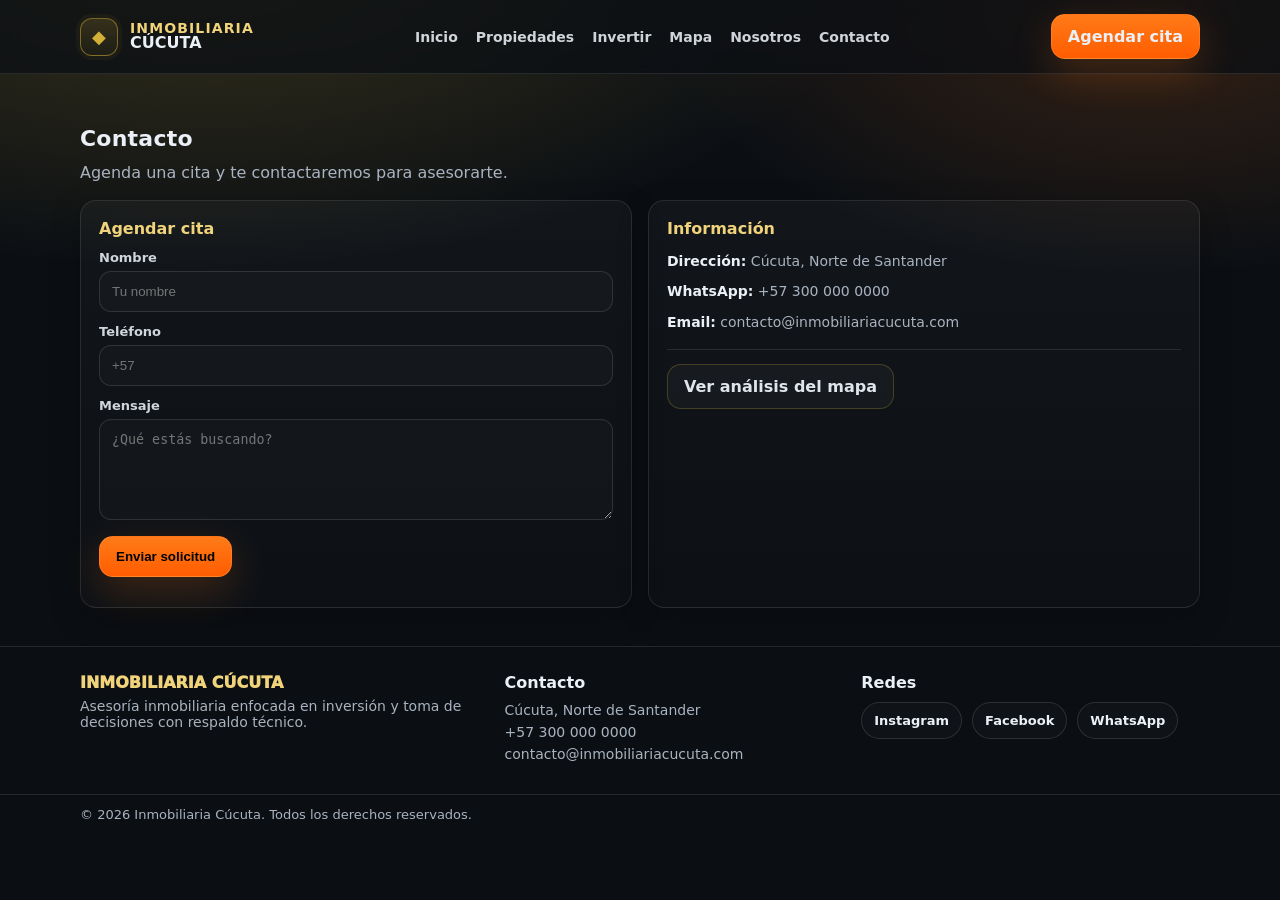
==== contacto.html @ 902ce4fa "feat: added init project" ====
<!doctype html>
<html lang="es">
<head>
  <meta charset="utf-8" />
  <meta name="viewport" content="width=device-width, initial-scale=1" />
  <title>Contacto - Inmobiliaria Cúcuta</title>
  <link rel="stylesheet" href="css/style.css" />
</head>
<body>
  <header class="site-header">
    <div class="container nav-inner">
      <div class="brand" aria-label="INMOBILIARIA CÚCUTA">
        <div class="brand-mark" aria-hidden="true">◆</div>
        <div class="brand-text">
          <div class="brand-title">INMOBILIARIA</div>
          <div class="brand-subtitle">CÚCUTA</div>
        </div>
      </div>

      <nav class="nav" aria-label="Navegación principal">
        <a class="nav-link" href="home.html">Inicio</a>
        <a class="nav-link" href="propiedades.html">Propiedades</a>
        <a class="nav-link" href="invertir.html">Invertir</a>
        <a class="nav-link" href="mapa.html">Mapa</a>
        <a class="nav-link" href="nosotros.html">Nosotros</a>
        <a class="nav-link" href="contacto.html">Contacto</a>
      </nav>

      <a class="btn btn-accent" href="contacto.html">Agendar cita</a>

      <button class="nav-toggle" type="button" aria-label="Abrir menú" aria-expanded="false" data-nav-toggle>
        <span></span><span></span><span></span>
      </button>
    </div>
  </header>

  <main id="app" class="app" role="main"></main>

  <footer class="site-footer">
    <div class="container footer-grid">
      <div>
        <div class="footer-brand">INMOBILIARIA CÚCUTA</div>
        <p class="footer-text">Asesoría inmobiliaria enfocada en inversión y toma de decisiones con respaldo técnico.</p>
      </div>
      <div>
        <div class="footer-title">Contacto</div>
        <p class="footer-text">Cúcuta, Norte de Santander</p>
        <p class="footer-text">+57 300 000 0000</p>
        <p class="footer-text">contacto@inmobiliariacucuta.com</p>
      </div>
      <div>
        <div class="footer-title">Redes</div>
        <div class="footer-social">
          <a href="#" class="chip">Instagram</a>
          <a href="#" class="chip">Facebook</a>
          <a href="#" class="chip">WhatsApp</a>
        </div>
      </div>
    </div>

    <div class="footer-bottom">
      <div class="container">© <span id="year"></span> Inmobiliaria Cúcuta. Todos los derechos reservados.</div>
    </div>
  </footer>

  <script type="module">
    import { renderContacto } from './js/pages/contacto.js';

    const appEl = document.getElementById('app');

    const y = document.getElementById('year');
    if (y) y.textContent = String(new Date().getFullYear());

    renderContacto(appEl);

    const btn = document.querySelector('[data-nav-toggle]');
    if (btn) {
      btn.addEventListener('click', () => {
        const expanded = btn.getAttribute('aria-expanded') === 'true';
        btn.setAttribute('aria-expanded', String(!expanded));

        let mobileNav = document.querySelector('.mobile-nav');
        if (!mobileNav) {
          const nav = document.querySelector('.nav');
          mobileNav = document.createElement('div');
          mobileNav.className = 'mobile-nav';
          mobileNav.setAttribute('role','navigation');
          nav.parentElement.appendChild(mobileNav);
          nav.querySelectorAll('a').forEach(a => mobileNav.appendChild(a.cloneNode(true)));
        }
        mobileNav.classList.toggle('open');
      });
    }
  </script>
</body>
</html>
---- css/style.css ----
:root{
  --bg:#0b0f14;
  --panel:#0f1620;
  --text:#eaf0f6;
  --muted:#a9b3c0;
  --line:rgba(255,255,255,.10);

  --gold:#d4af37;
  --gold-2:#f0d37a;
  --orange:#ff7a18;
  --orange-2:#ff9a4a;

  --radius:16px;
  --shadow:0 18px 60px rgba(0,0,0,.35);
  --shadow-2:0 10px 30px rgba(0,0,0,.25);

  --container:1120px;
}

*{ box-sizing:border-box; }
html,body{ height:100%; }
body{
  margin:0;
  font-family: ui-sans-serif, system-ui, -apple-system, Segoe UI, Roboto, Helvetica, Arial, "Apple Color Emoji","Segoe UI Emoji";
  background: radial-gradient(1200px 600px at 15% -10%, rgba(212,175,55,.25), transparent 60%),
              radial-gradient(900px 500px at 90% 0%, rgba(255,122,24,.18), transparent 55%),
              var(--bg);
  color:var(--text);
}

a{ color:inherit; text-decoration:none; }
img{ max-width:100%; display:block; }

.container{ width:min(var(--container), calc(100% - 32px)); margin:0 auto; }

.site-header{
  position:sticky; top:0; z-index:50;
  background: rgba(11,15,20,.72);
  backdrop-filter: blur(10px);
  border-bottom:1px solid var(--line);
}
.nav-inner{
  display:flex; align-items:center; justify-content:space-between;
  gap:16px; padding:14px 0;
}

.brand{ display:flex; align-items:center; gap:12px; }
.brand-mark{
  width:38px; height:38px; display:grid; place-items:center;
  border-radius:12px;
  border:1px solid rgba(212,175,55,.5);
  color:var(--gold);
  background: linear-gradient(180deg, rgba(212,175,55,.18), rgba(212,175,55,.06));
  box-shadow:0 0 0 4px rgba(212,175,55,.05);
  font-size:18px;
}
.brand-text{ line-height:1.05; }
.brand-title{ font-weight:800; letter-spacing:.08em; font-size:14px; color:var(--gold-2); }
.brand-subtitle{ font-weight:900; font-size:16px; }

.nav{ display:flex; gap:18px; align-items:center; }
.nav-link{
  font-weight:600; font-size:14px; color:rgba(234,240,246,.88);
  padding:10px 0;
  position:relative;
}
.nav-link::after{
  content:""; position:absolute; left:0; bottom:6px;
  width:0; height:2px; background:var(--orange);
  transition:.2s ease;
}
.nav-link:hover{ color:#fff; }
.nav-link:hover::after{ width:100%; }

.btn{
  display:inline-flex; align-items:center; justify-content:center;
  padding:12px 16px; border-radius:14px;
  font-weight:800; border:1px solid rgba(255,154,74,.35);
}
.btn-accent{
  background: linear-gradient(180deg, var(--orange), #ff5d00);
  box-shadow: 0 14px 40px rgba(255,122,24,.22);
}

.nav-toggle{
  display:none;
  width:44px; height:44px; border-radius:12px;
  border:1px solid var(--line);
  background: rgba(255,255,255,.02);
}
.nav-toggle span{
  display:block; width:18px; height:2px; margin:5px auto;
  background: rgba(234,240,246,.9);
  border-radius:999px;
}

.app{ padding:26px 0 12px; }

.card{
  border:1px solid var(--line);
  border-radius:var(--radius);
  background: linear-gradient(180deg, rgba(255,255,255,.03), rgba(255,255,255,.01));
  box-shadow: var(--shadow-2);
}

.hero{
  display:grid; grid-template-columns: 1.2fr .8fr;
  gap:18px; align-items:stretch;
}
.hero-left{
  padding:28px;
  background:
    radial-gradient(900px 420px at 25% 10%, rgba(212,175,55,.25), transparent 58%),
    linear-gradient(180deg, rgba(255,255,255,.03), rgba(255,255,255,.01));
}
.hero-kicker{ color: rgba(212,175,55,.9); font-weight:800; letter-spacing:.06em; }
.hero-title{ font-size:40px; margin:10px 0 10px; line-height:1.02; }
.hero-title span{ color:var(--gold-2); }
.hero-desc{ color:var(--muted); font-size:16px; line-height:1.5; max-width:56ch; }
.hero-actions{ display:flex; gap:12px; flex-wrap:wrap; margin-top:18px; }
.btn-secondary{
  background: rgba(255,255,255,.03);
  border-color: rgba(212,175,55,.25);
  color: rgba(234,240,246,.95);
}

.hero-right{
  padding:20px;
  display:grid; gap:12px;
  align-content:start;
}
.stat-grid{ display:grid; grid-template-columns: 1fr 1fr; gap:12px; }
.stat{
  padding:16px;
  border-radius:14px;
  border:1px solid rgba(255,255,255,.08);
  background: rgba(255,255,255,.02);
}
.stat-num{ font-size:22px; font-weight:900; color:var(--gold-2); }
.stat-label{ color:var(--muted); font-weight:650; margin-top:4px; font-size:13px; }

.section-title{
  font-size:22px; margin:26px 0 12px; font-weight:900;
  letter-spacing:.01em;
}
.section-subtitle{ color:var(--muted); margin:0 0 18px; }

.prop-layout{
  display:grid; grid-template-columns: 320px 1fr;
  gap:16px;
  align-items:start;
}

.filter{
  padding:18px;
}
.filter-title{ font-weight:900; margin-bottom:12px; color:var(--gold-2); }
.field{ margin-bottom:12px; }
.label{ display:block; font-weight:750; font-size:13px; color:rgba(234,240,246,.88); margin-bottom:6px; }
.input, .select{
  width:100%;
  padding:12px 12px;
  border-radius:12px;
  border:1px solid rgba(255,255,255,.12);
  background: rgba(255,255,255,.02);
  color:var(--text);
  outline:none;
}

.btn-filter{
  width:100%;
  margin-top:6px;
  padding:12px 14px;
  border-radius:14px;
  border:1px solid rgba(255,154,74,.35);
  background: linear-gradient(180deg, rgba(255,122,24,.98), rgba(255,93,0,.98));
  font-weight:900;
  cursor:pointer;
}

.props-grid{ display:grid; grid-template-columns: repeat(3, 1fr); gap:14px; }

.prop-card{
  overflow:hidden;
}
.prop-img{
  height:170px;
  background: rgba(255,255,255,.03);
  border-bottom:1px solid var(--line);
}
.prop-body{ padding:14px; }
.prop-type{ color:var(--gold-2); font-weight:850; font-size:12px; letter-spacing:.06em; }
.prop-loc{ margin-top:6px; font-weight:900; }
.prop-meta{ display:flex; gap:10px; flex-wrap:wrap; margin-top:10px; color:var(--muted); font-size:13px; }
.pill{
  padding:7px 10px;
  border:1px solid rgba(255,255,255,.10);
  border-radius:999px;
  background: rgba(255,255,255,.02);
}
.prop-price{
  margin-top:12px;
  display:flex; align-items:flex-end; justify-content:space-between; gap:10px;
}
.price{ font-size:18px; font-weight:950; }
.btn-outline{
  padding:10px 12px;
  border-radius:12px;
  border:1px solid rgba(255,255,255,.14);
  background: rgba(255,255,255,.02);
  font-weight:850;
}

.split{
  display:grid; grid-template-columns: 1fr 1fr; gap:16px;
}

.simulator{
  padding:18px;
}
.sim-grid{ display:grid; grid-template-columns: 1fr 1fr; gap:12px; }
.sim-actions{ margin-top:14px; display:flex; gap:12px; flex-wrap:wrap; }

.results{
  padding:18px;
}
.results .result-row{ display:flex; justify-content:space-between; gap:12px; padding:10px 0; border-bottom:1px dashed rgba(255,255,255,.10); }
.results .result-row:last-child{ border-bottom:none; }
.results .k{ color:var(--muted); font-weight:750; font-size:13px; }
.results .v{ font-weight:950; }

.map-wrap{ position:relative; padding:0; overflow:hidden; }
.map-stage{
  height:420px;
  position:relative;
  background:
    linear-gradient(90deg, rgba(255,255,255,.03), rgba(255,255,255,.01)),
    radial-gradient(600px 240px at 30% 20%, rgba(212,175,55,.18), transparent 55%),
    radial-gradient(500px 220px at 70% 60%, rgba(255,122,24,.14), transparent 55%);
}
.map-gridlines{
  position:absolute; inset:0;
  background-image:
    linear-gradient(to right, rgba(255,255,255,.05) 1px, transparent 1px),
    linear-gradient(to bottom, rgba(255,255,255,.05) 1px, transparent 1px);
  background-size: 64px 64px;
  opacity:.18;
  pointer-events:none;
}

.map-pin{
  position:absolute;
  /* left/top se asignan dinámicamente en JS para múltiples pines */
  width:34px; height:34px;
  transform: translate(-50%, -100%);
  cursor:pointer;
  border-radius:50% 50% 50% 0;
  background: linear-gradient(180deg, var(--orange), #ff4d00);
  rotate:-45deg;
  box-shadow: 0 18px 50px rgba(255,122,24,.28);
  border:1px solid rgba(255,255,255,.25);
}

.map-pin::after{
  content:"";
  position:absolute; inset:8px;
  background: rgba(11,15,20,.9);
  border-radius:50%;
  border:1px solid rgba(255,255,255,.16);
  rotate:45deg;
}

.map-popup{
  position:absolute;
  left:56%; top:30%;
  transform: translate(-50%, -10px);
  width:min(520px, calc(100% - 28px));
  border-radius:18px;
  border:1px solid rgba(255,255,255,.14);
  background: rgba(15,22,32,.96);
  box-shadow: var(--shadow);
  padding:14px;
  display:none;
}
.map-popup.open{ display:block; }

.map-popup::after{
  content:"";
  position:absolute;
  left:50%; bottom:-10px;
  width:0; height:0;
  transform: translateX(-50%);
  border-left:10px solid transparent;
  border-right:10px solid transparent;
  border-top:10px solid rgba(15,22,32,.96);
}

.map-popup-head{
  display:flex; align-items:center; justify-content:space-between; gap:10px;
  margin-bottom:8px;
}
.map-popup-head h3{ margin:0; font-size:16px; color:var(--gold-2); }
.map-popup-close{
  width:36px; height:36px;
  border-radius:12px;
  border:1px solid rgba(255,255,255,.12);
  background: rgba(255,255,255,.02);
  color: rgba(234,240,246,.9);
  cursor:pointer;
  font-weight:900;
}

.map-popup-content{ padding:4px 2px 2px; }
.popup-item{ margin-top:10px; }
.popup-label{ display:block; font-weight:900; font-size:13px; color: rgba(234,240,246,.9); }
.popup-value{ display:block; margin-top:6px; color:var(--muted); font-size:13px; line-height:1.45; }
.ver-mas-datos-link{ color: var(--orange-2); text-decoration: underline; text-underline-offset:3px; font-weight:850; }

.about-grid{ display:grid; grid-template-columns: 1.2fr .8fr; gap:16px; }
.about-photo{ height:320px; background: rgba(255,255,255,.03); border-radius:var(--radius); border:1px solid var(--line); overflow:hidden; }
.about-photo img{ width:100%; height:100%; object-fit:cover; }
.about-card{ padding:18px; }
.about-role{ color:var(--gold-2); font-weight:900; }

.advantages{ padding:18px; }
.adv-grid{ display:grid; grid-template-columns: repeat(4, 1fr); gap:12px; }
.adv-item{ padding:14px; border-radius:14px; border:1px solid rgba(255,255,255,.10); background: rgba(255,255,255,.02); }
.adv-icon{ font-size:22px; color:var(--gold-2); }
.adv-title{ font-weight:950; margin-top:8px; }
.adv-desc{ color:var(--muted); font-size:13px; margin-top:6px; line-height:1.4; }

.site-footer{ border-top:1px solid var(--line); margin-top:26px; }
.footer-grid{ padding:26px 0; display:grid; grid-template-columns: 1.2fr 1fr 1fr; gap:18px; }
.footer-brand{ font-weight:950; color:var(--gold-2); }
.footer-title{ font-weight:900; margin-bottom:10px; }
.footer-text{ color:var(--muted); margin:6px 0; font-size:14px; }
.footer-social{ display:flex; gap:10px; flex-wrap:wrap; }
.chip{ padding:10px 12px; border-radius:999px; border:1px solid rgba(255,255,255,.12); background: rgba(255,255,255,.02); font-weight:850; font-size:13px; }
.footer-bottom{ border-top:1px solid var(--line); padding:12px 0; color:var(--muted); font-size:13px; }

/* Responsive */
@media (max-width: 980px){
  .hero{ grid-template-columns:1fr; }
  .prop-layout{ grid-template-columns:1fr; }
  .props-grid{ grid-template-columns: repeat(2, 1fr); }
  .split{ grid-template-columns:1fr; }
  .about-grid{ grid-template-columns:1fr; }
  .adv-grid{ grid-template-columns: repeat(2, 1fr); }
}

@media (max-width: 640px){
  .nav{ display:none; }
  .nav-toggle{ display:block; }
  .props-grid{ grid-template-columns:1fr; }
  .sim-grid{ grid-template-columns:1fr; }
  .stat-grid{ grid-template-columns: 1fr 1fr; }
  .adv-grid{ grid-template-columns: 1fr; }
  .map-stage{ height:360px; }
  .hero-title{ font-size:32px; }
}

/* Mobile nav open */
.mobile-nav{
  display:none;
  padding: 0 0 14px;
}
.mobile-nav.open{ display:block; }
.mobile-nav .nav-link{ display:block; padding:10px 0; }
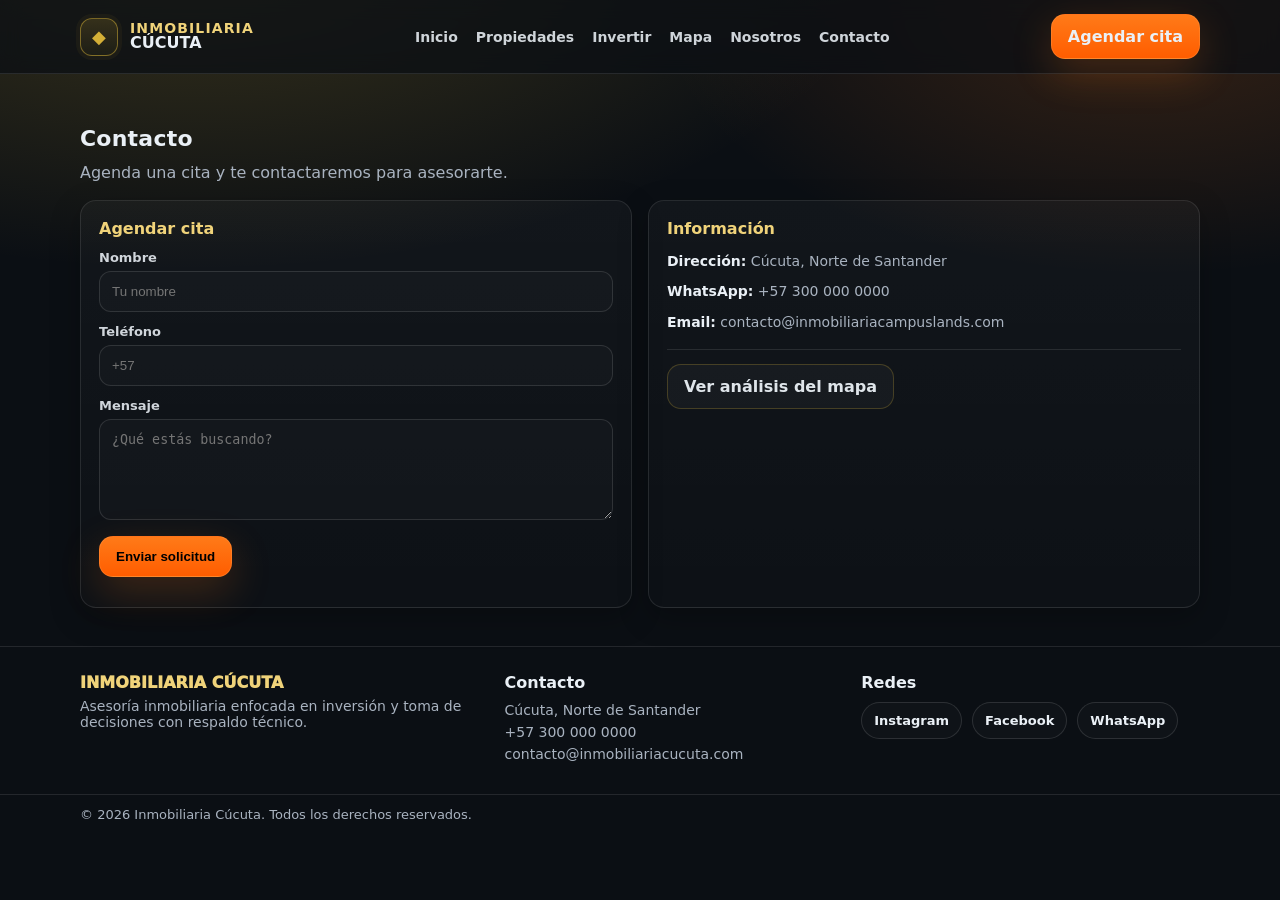
==== commit 9d1f0243: "Update page titles and contact email to reflect rebranding to Inmobiliaria Campuslands" ====
--- a/contacto.html
+++ b/contacto.html
@@ -3,7 +3,7 @@
 <head>
   <meta charset="utf-8" />
   <meta name="viewport" content="width=device-width, initial-scale=1" />
-  <title>Contacto - Inmobiliaria Cúcuta</title>
+<title>Contacto - Inmobiliaria Campuslands</title>
   <link rel="stylesheet" href="css/style.css" />
 </head>
 <body>
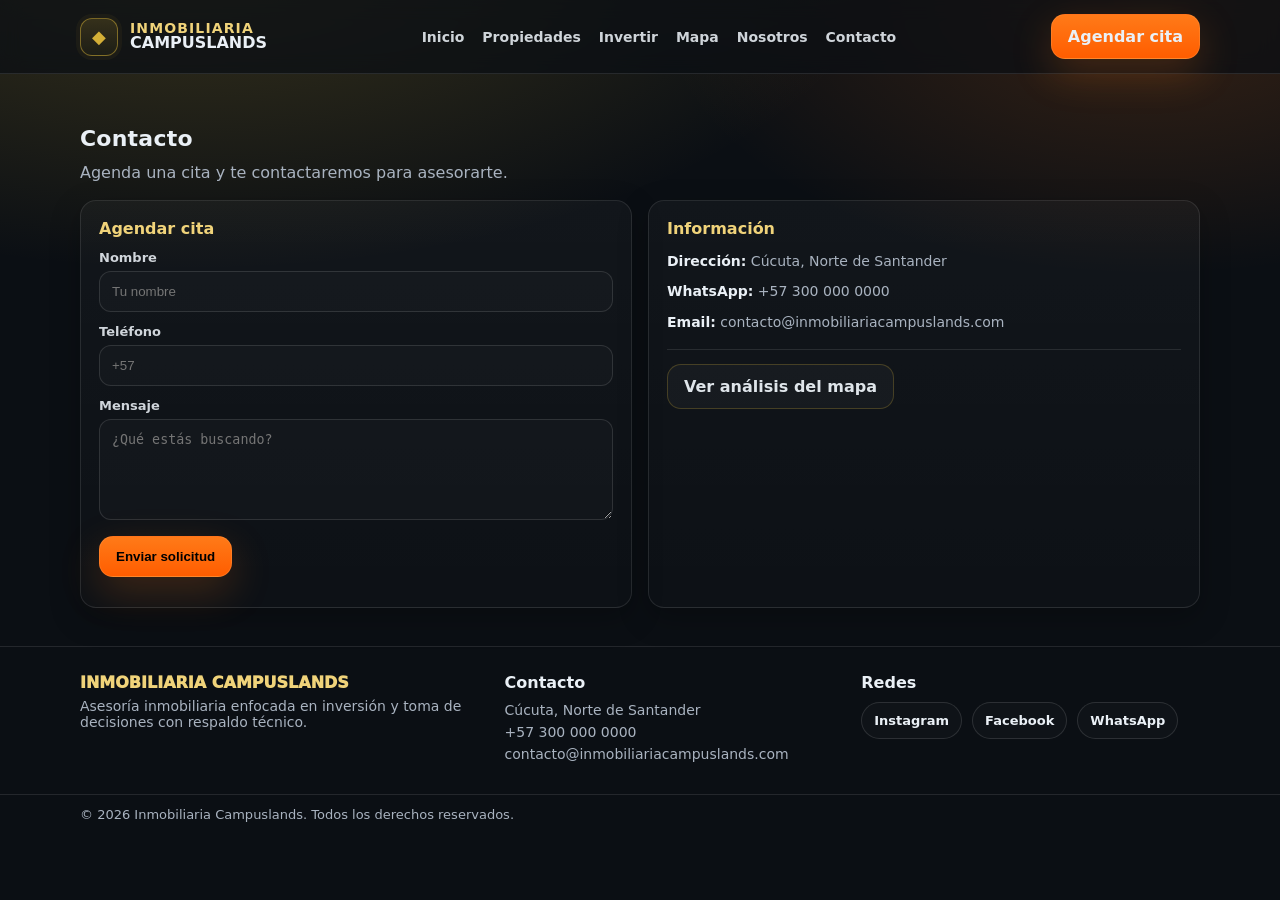
==== commit ea013938: "Update branding from Inmobiliaria Cúcuta to Inmobiliaria Campuslands across multiple HTML files" ====
--- a/contacto.html
+++ b/contacto.html
@@ -9,11 +9,11 @@
 <body>
   <header class="site-header">
     <div class="container nav-inner">
-      <div class="brand" aria-label="INMOBILIARIA CÚCUTA">
+      <div class="brand" aria-label="INMOBILIARIA CAMPUSLANDS">
         <div class="brand-mark" aria-hidden="true">◆</div>
         <div class="brand-text">
           <div class="brand-title">INMOBILIARIA</div>
-          <div class="brand-subtitle">CÚCUTA</div>
+          <div class="brand-subtitle">CAMPUSLANDS</div>
         </div>
       </div>
 
@@ -39,14 +39,14 @@
   <footer class="site-footer">
     <div class="container footer-grid">
       <div>
-        <div class="footer-brand">INMOBILIARIA CÚCUTA</div>
+        <div class="footer-brand">INMOBILIARIA CAMPUSLANDS</div>
         <p class="footer-text">Asesoría inmobiliaria enfocada en inversión y toma de decisiones con respaldo técnico.</p>
       </div>
       <div>
         <div class="footer-title">Contacto</div>
         <p class="footer-text">Cúcuta, Norte de Santander</p>
         <p class="footer-text">+57 300 000 0000</p>
-        <p class="footer-text">contacto@inmobiliariacucuta.com</p>
+        <p class="footer-text">contacto@inmobiliariacampuslands.com</p>
       </div>
       <div>
         <div class="footer-title">Redes</div>
@@ -59,7 +59,7 @@
     </div>
 
     <div class="footer-bottom">
-      <div class="container">© <span id="year"></span> Inmobiliaria Cúcuta. Todos los derechos reservados.</div>
+      <div class="container">© <span id="year"></span> Inmobiliaria Campuslands. Todos los derechos reservados.</div>
     </div>
   </footer>
 
